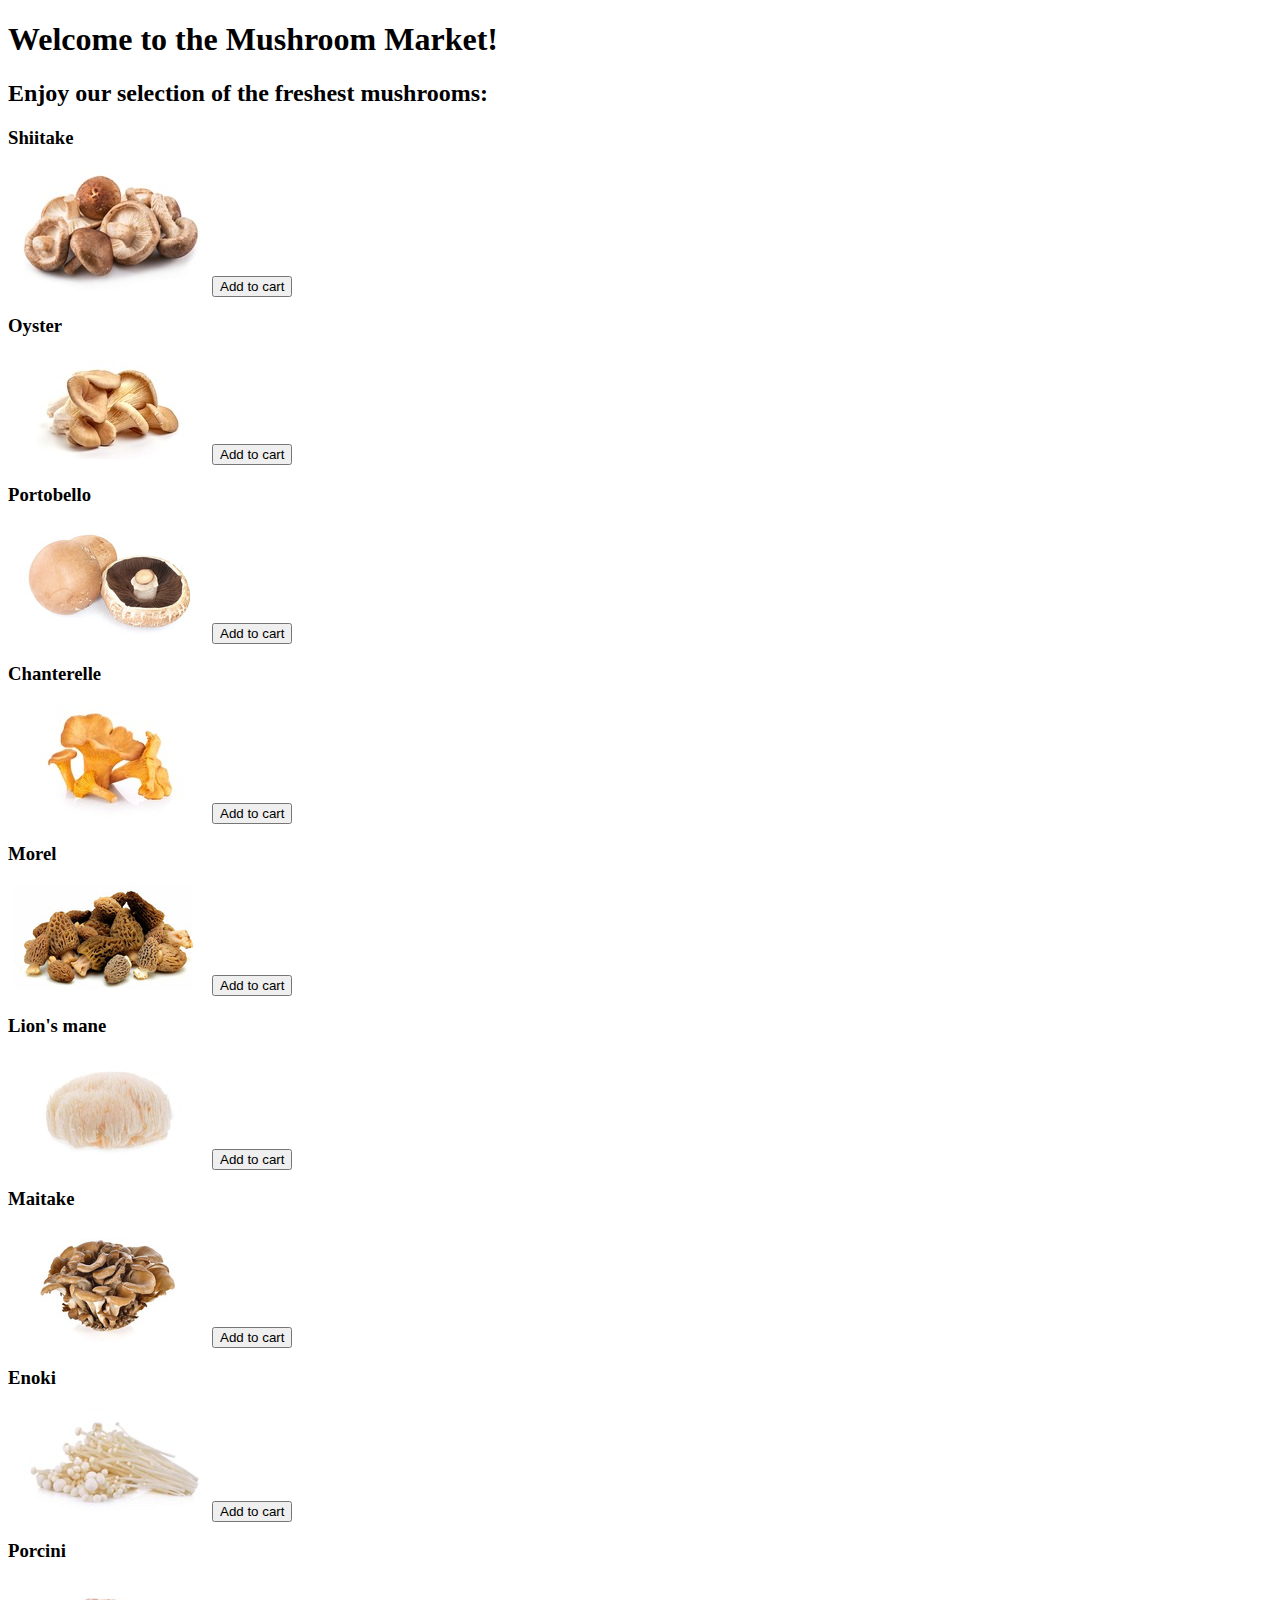
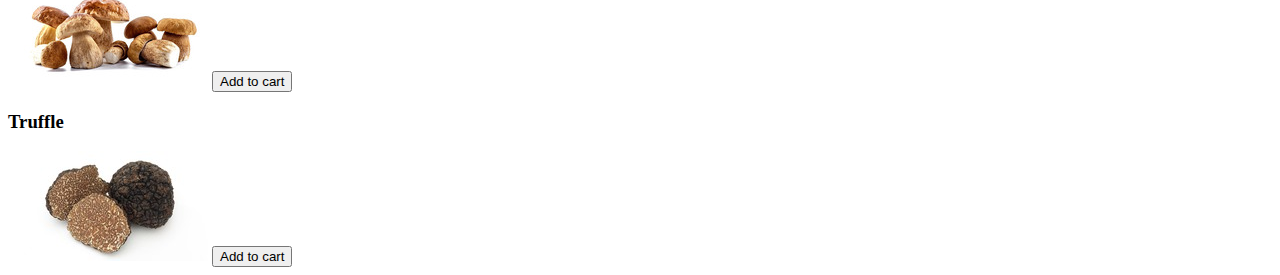
==== index.html @ 882fdf7a "Beginning of mushroom farm project." ====
<!DOCTYPE html>
<html lang="en">
<head>
  <script type="module" src="main.js"></script>
  <link rel="stylesheet" href="style.css">
  <meta charset="UTF-8">
  <meta name="viewport" content="width=device-width, initial-scale=1.0">
  <title>Mushroom Cart</title>
</head>
<body>

  <h1>Welcome to the Mushroom Market!</h1>

  <h2>Enjoy our selection of the freshest mushrooms:</h2>

  <section class="shelf-container">
    <div class="type-container " id="shiitake-cont">
      <h3>Shiitake</h3>
      <img src="images/shiitake.jpg" alt="shiitake mushroom">
      <button id="shiitake-btn" class="add-btn">Add to cart</button>
    </div>
    <div class="type-container " id="oyster-cont">
      <h3>Oyster</h3>
      <img src="images/oyster.jpg" alt="oyster mushroom">
      <button id="oyster-btn" class="add-btn">Add to cart</button>
    </div>
    <div class="type-container " id="portobello-cont">
      <h3>Portobello</h3>
      <img src="images/portobello.jpg" alt="portobello mushroom">
      <button id="portobello-btn" class="add-btn">Add to cart</button>
    </div>
    <div class="type-container " id="chanterelle-cont">
      <h3>Chanterelle</h3>
      <img src="images/chanterelle.jpg" alt="chanterelle mushroom">
      <button id="chanterelle-btn" class="add-btn">Add to cart</button>
    </div>
    <div class="type-container " id="morel-cont">
      <h3>Morel</h3>
      <img src="images/morel.jpg" alt="morel mushroom">
      <button id="morel-btn" class="add-btn">Add to cart</button>
    </div>
    <div class="type-container" id="lions-mane-cont">
      <h3>Lion's mane</h3>
      <img src="images/lions-mane.jpg" alt="lion's mane mushroom">
      <button id="lions-mane-btn" class="add-btn">Add to cart</button>
    </div>
    <div class="type-container " id="maitake-cont">
      <h3>Maitake</h3>
      <img src="images/maitake.jpg" alt="maitake mushroom">
      <button id="maitake-btn" class="add-btn">Add to cart</button>
    </div>
    <div class="type-container " id="enoki-cont">
      <h3>Enoki</h3>
      <img src="images/enoki.jpg" alt="enoki mushroom">
      <button id="enoki-btn" class="add-btn">Add to cart</button>
    </div>
    <div class="type-container " id="porcini-cont">
      <h3>Porcini</h3>
      <img src="images/porcini.jpg" alt="porcini mushroom">
      <button id="porcini-btn" class="add-btn">Add to cart</button>
    </div>
    <div class="type-container " id="truffle-cont">
      <h3>Truffle</h3>
      <img src="images/truffle.jpg" alt="truffle">
      <button id="truffle-btn" class="add-btn">Add to cart</button>
    </div>

  </section>
  
</body>
</html>
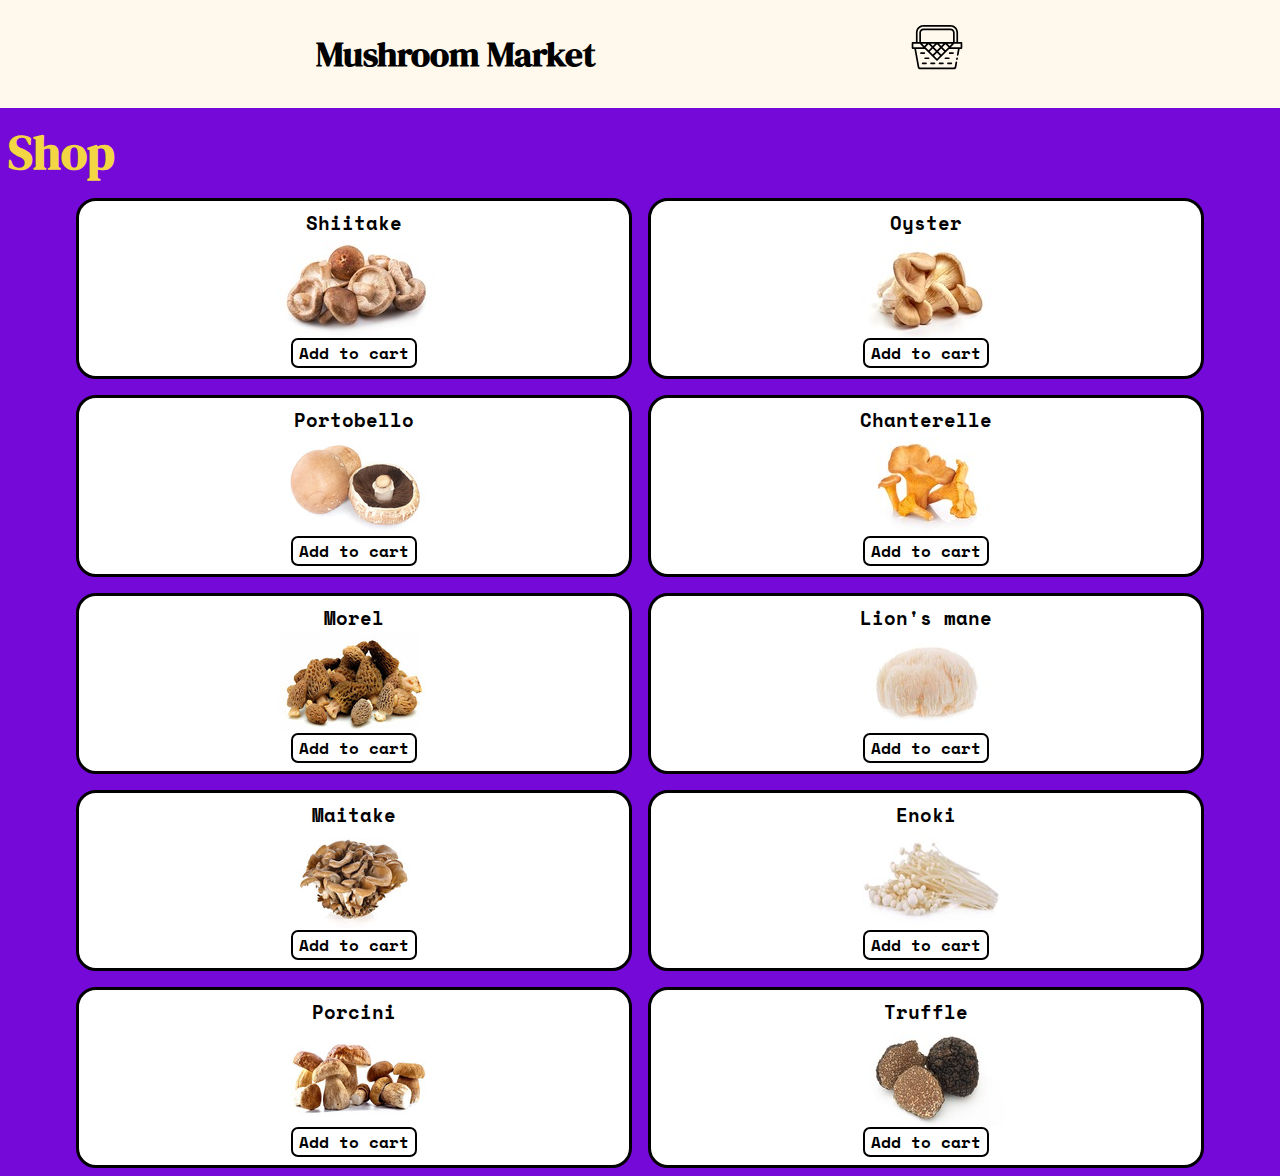
==== commit 5f705983: "Add style." ====
--- a/index.html
+++ b/index.html
@@ -3,69 +3,82 @@
 <head>
   <script type="module" src="main.js"></script>
   <link rel="stylesheet" href="style.css">
+  <link rel="preconnect" href="https://fonts.googleapis.com">
+  <link rel="preconnect" href="https://fonts.gstatic.com" crossorigin>
+  <link href="https://fonts.googleapis.com/css2?family=DM+Serif+Display:ital@0;1&family=Space+Mono:ital,wght@0,400;0,700;1,400;1,700&display=swap" rel="stylesheet">
   <meta charset="UTF-8">
   <meta name="viewport" content="width=device-width, initial-scale=1.0">
-  <title>Mushroom Cart</title>
+  <title>Mushroom Market</title>
 </head>
 <body>
+  <header id="header-cont">
+    <h1 id="header-title">Mushroom Market</h1>
+    <div id="basket-cont">
+      <a href="cart.html">
+        <img src="icons/basket-icon.svg" alt="basket button" id="basket-icon">
+      </a>
+    </div>
+  </header>
 
-  <h1>Welcome to the Mushroom Market!</h1>
+  <main id="main-cont">
 
-  <h2>Enjoy our selection of the freshest mushrooms:</h2>
+    <h2 id="main-title">Shop</h2>
+  
+    <section id="shelf-cont">
+      <div class="type-container " id="shiitake-cont">
+        <h3>Shiitake</h3>
+        <img src="images/shiitake.jpg" alt="shiitake mushroom">
+        <button id="0" class="add-btn">Add to cart</button>
+      </div>
+      <div class="type-container " id="oyster-cont">
+        <h3>Oyster</h3>
+        <img src="images/oyster.jpg" alt="oyster mushroom">
+        <button id="1" class="add-btn">Add to cart</button>
+      </div>
+      <div class="type-container " id="portobello-cont">
+        <h3>Portobello</h3>
+        <img src="images/portobello.jpg" alt="portobello mushroom">
+        <button id="2" class="add-btn">Add to cart</button>
+      </div>
+      <div class="type-container " id="chanterelle-cont">
+        <h3>Chanterelle</h3>
+        <img src="images/chanterelle.jpg" alt="chanterelle mushroom">
+        <button id="3" class="add-btn">Add to cart</button>
+      </div>
+      <div class="type-container " id="morel-cont">
+        <h3>Morel</h3>
+        <img src="images/morel.jpg" alt="morel mushroom">
+        <button id="4" class="add-btn">Add to cart</button>
+      </div>
+      <div class="type-container" id="lions-mane-cont">
+        <h3>Lion's mane</h3>
+        <img src="images/lions-mane.jpg" alt="lion's mane mushroom">
+        <button id="5" class="add-btn">Add to cart</button>
+      </div>
+      <div class="type-container " id="maitake-cont">
+        <h3>Maitake</h3>
+        <img src="images/maitake.jpg" alt="maitake mushroom">
+        <button id="6" class="add-btn">Add to cart</button>
+      </div>
+      <div class="type-container " id="enoki-cont">
+        <h3>Enoki</h3>
+        <img src="images/enoki.jpg" alt="enoki mushroom">
+        <button id="7" class="add-btn">Add to cart</button>
+      </div>
+      <div class="type-container " id="porcini-cont">
+        <h3>Porcini</h3>
+        <img src="images/porcini.jpg" alt="porcini mushroom">
+        <button id="8" class="add-btn">Add to cart</button>
+      </div>
+      <div class="type-container " id="truffle-cont">
+        <h3>Truffle</h3>
+        <img src="images/truffle.jpg" alt="truffle">
+        <button id="9" class="add-btn">Add to cart</button>
+      </div>
+  
+    </section>
+    
+  </main>
 
-  <section class="shelf-container">
-    <div class="type-container " id="shiitake-cont">
-      <h3>Shiitake</h3>
-      <img src="images/shiitake.jpg" alt="shiitake mushroom">
-      <button id="shiitake-btn" class="add-btn">Add to cart</button>
-    </div>
-    <div class="type-container " id="oyster-cont">
-      <h3>Oyster</h3>
-      <img src="images/oyster.jpg" alt="oyster mushroom">
-      <button id="oyster-btn" class="add-btn">Add to cart</button>
-    </div>
-    <div class="type-container " id="portobello-cont">
-      <h3>Portobello</h3>
-      <img src="images/portobello.jpg" alt="portobello mushroom">
-      <button id="portobello-btn" class="add-btn">Add to cart</button>
-    </div>
-    <div class="type-container " id="chanterelle-cont">
-      <h3>Chanterelle</h3>
-      <img src="images/chanterelle.jpg" alt="chanterelle mushroom">
-      <button id="chanterelle-btn" class="add-btn">Add to cart</button>
-    </div>
-    <div class="type-container " id="morel-cont">
-      <h3>Morel</h3>
-      <img src="images/morel.jpg" alt="morel mushroom">
-      <button id="morel-btn" class="add-btn">Add to cart</button>
-    </div>
-    <div class="type-container" id="lions-mane-cont">
-      <h3>Lion's mane</h3>
-      <img src="images/lions-mane.jpg" alt="lion's mane mushroom">
-      <button id="lions-mane-btn" class="add-btn">Add to cart</button>
-    </div>
-    <div class="type-container " id="maitake-cont">
-      <h3>Maitake</h3>
-      <img src="images/maitake.jpg" alt="maitake mushroom">
-      <button id="maitake-btn" class="add-btn">Add to cart</button>
-    </div>
-    <div class="type-container " id="enoki-cont">
-      <h3>Enoki</h3>
-      <img src="images/enoki.jpg" alt="enoki mushroom">
-      <button id="enoki-btn" class="add-btn">Add to cart</button>
-    </div>
-    <div class="type-container " id="porcini-cont">
-      <h3>Porcini</h3>
-      <img src="images/porcini.jpg" alt="porcini mushroom">
-      <button id="porcini-btn" class="add-btn">Add to cart</button>
-    </div>
-    <div class="type-container " id="truffle-cont">
-      <h3>Truffle</h3>
-      <img src="images/truffle.jpg" alt="truffle">
-      <button id="truffle-btn" class="add-btn">Add to cart</button>
-    </div>
-
-  </section>
-  
 </body>
 </html>--- a/style.css
+++ b/style.css
@@ -0,0 +1,92 @@
+/*
+  Josh's Custom CSS Reset
+  https://www.joshwcomeau.com/css/custom-css-reset/
+*/
+*, *::before, *::after {
+  box-sizing: border-box;
+}
+* {
+  margin: 0;
+  font-family: 'Space Mono', monospace;
+}
+body {
+  line-height: 1.5;
+  -webkit-font-smoothing: antialiased;
+}
+img, picture, video, canvas, svg {
+  display: block;
+  max-width: 100%;
+}
+input, button, textarea, select {
+  font: inherit;
+}
+p, h1, h2, h3, h4, h5, h6 {
+  overflow-wrap: break-word;
+}
+#root, #__next {
+  isolation: isolate;
+}
+
+/* -------------------------------- css reset ------------------------------- */
+
+body {
+  background-color: #7409d8;
+}
+
+#header-cont {
+  display: flex;
+  justify-content: space-evenly;
+  align-items: center;
+  height: 12svh;
+  background-color: rgb(255, 249, 237);
+  padding: 3px;
+  position: sticky;
+  top: 0;
+}
+
+#header-title {
+  font-family: 'DM Serif Display', serif;
+  font-size: 2.2rem;
+}
+
+#basket-icon {
+  height: 7.5svh;
+}
+
+#main-cont {
+  margin: 8px;
+}
+
+#main-title {
+  font-family: 'DM Serif Display', serif;
+  font-size: 3rem;
+  font-weight: 800;
+  color: #f3d644;
+}
+
+#shelf-cont {
+  margin-top: 10px;
+  display: flex;
+  flex-wrap: wrap;
+  gap: 1rem;
+  justify-content: center;
+}
+
+.type-container {
+  width: 44%;
+  display: flex;
+  flex-direction: column;
+  align-items: center;
+  gap: 0.1rem;
+  background-color: #FFFFFF;
+  border: 3px solid black;
+  border-radius: 20px;
+  padding: 0.5rem;
+}
+
+.add-btn {
+  background-color: #FFFFFF;
+  border: 2px solid black;
+  border-radius: 7px;
+  font-weight: 900;
+}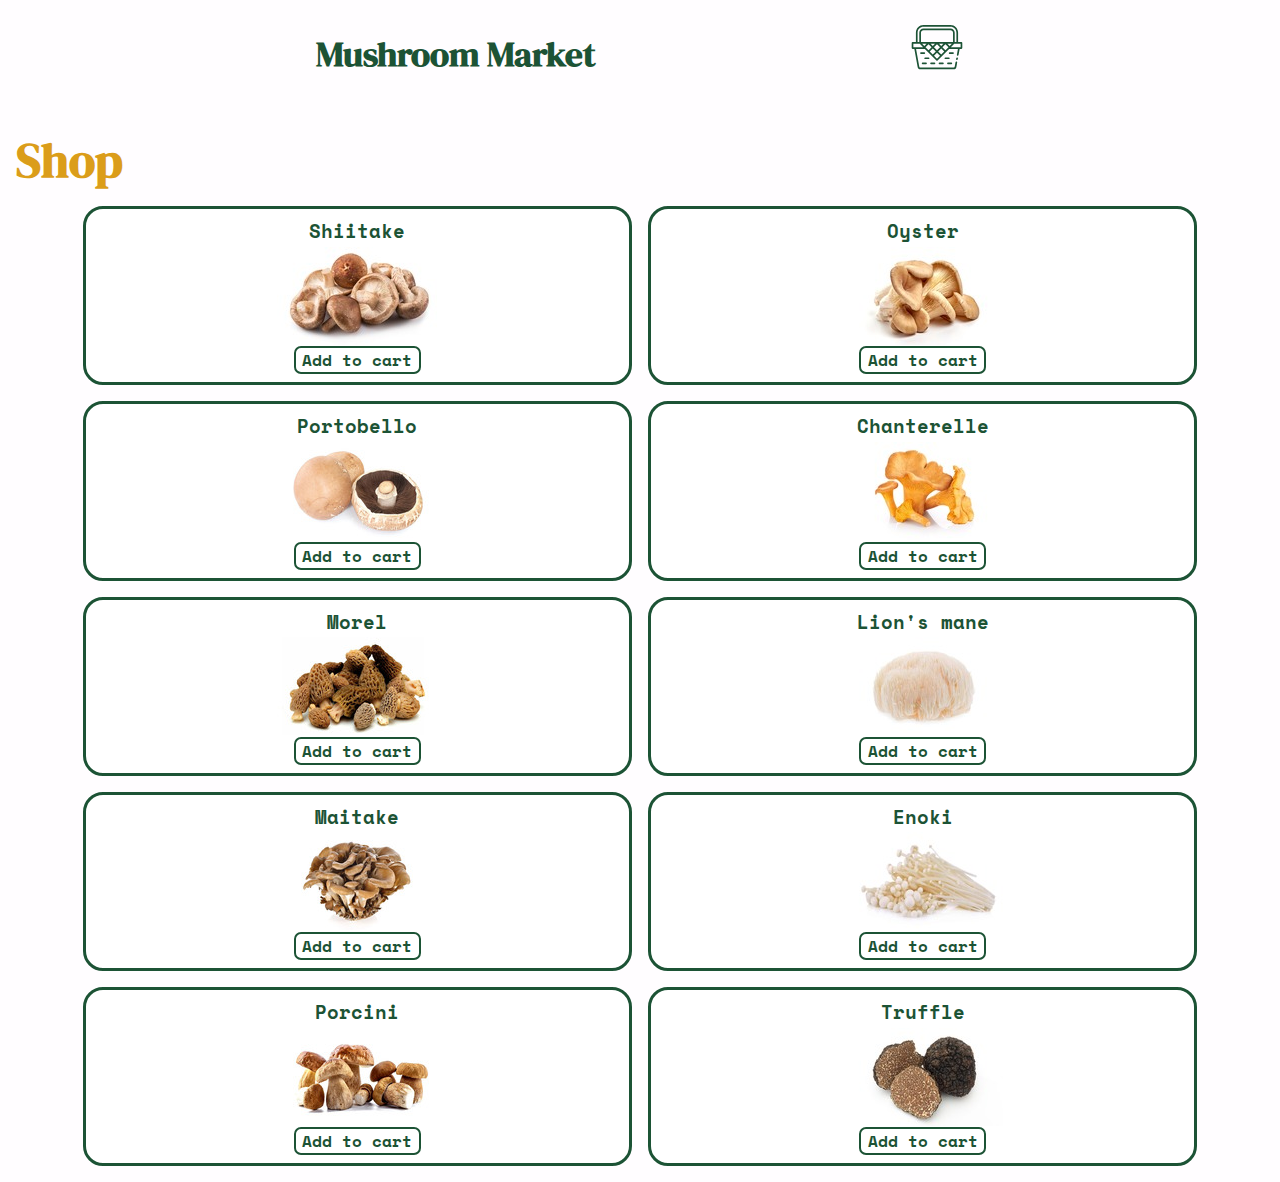
==== commit 83168a93: "Add counter." ====
--- a/index.html
+++ b/index.html
@@ -16,6 +16,7 @@
     <div id="basket-cont">
       <a href="cart.html">
         <img src="icons/basket-icon.svg" alt="basket button" id="basket-icon">
+        <div id="basket-alert"></div>
       </a>
     </div>
   </header>
--- a/style.css
+++ b/style.css
@@ -8,6 +8,7 @@
 * {
   margin: 0;
   font-family: 'Space Mono', monospace;
+  color: var(--dark);
 }
 body {
   line-height: 1.5;
@@ -27,10 +28,22 @@
   isolation: isolate;
 }
 
+a,
+button {
+  all: unset;
+}
+
 /* -------------------------------- css reset ------------------------------- */
 
+:root {
+  --primary: #1c5335;
+  --secondary: #db9d1a;
+  --dark: #1c5335;
+  --light: #fffdff;
+}
+
 body {
-  background-color: #7409d8;
+  background-color: var(--light);
 }
 
 #header-cont {
@@ -38,7 +51,7 @@
   justify-content: space-evenly;
   align-items: center;
   height: 12svh;
-  background-color: rgb(255, 249, 237);
+  background-color: var(--light);
   padding: 3px;
   position: sticky;
   top: 0;
@@ -47,21 +60,44 @@
 #header-title {
   font-family: 'DM Serif Display', serif;
   font-size: 2.2rem;
+  color: var(--primary);
 }
 
 #basket-icon {
   height: 7.5svh;
+  color: var(--primary);
+  filter: invert(25%) sepia(8%) saturate(3343%) hue-rotate(95deg) brightness(94%) contrast(87%);
+}
+
+#basket-alert {
+  background-color: rgb(217, 11, 11);
+  width: 1.3rem;
+  height: 1.3rem;
+  border-radius: 50%;
+  display: none;
+  justify-content: center;
+  align-items: center;
+  color: var(--light);
+  font-family: sans-serif;
+  font-weight: 900;
+  position: absolute;
+  top: 3.4rem;
+  right: 2rem;
+}
+
+#basket-alert.show {
+  display: flex;
 }
 
 #main-cont {
-  margin: 8px;
+  padding: 1rem;
 }
 
 #main-title {
   font-family: 'DM Serif Display', serif;
   font-size: 3rem;
   font-weight: 800;
-  color: #f3d644;
+  color: var(--secondary);
 }
 
 #shelf-cont {
@@ -79,14 +115,20 @@
   align-items: center;
   gap: 0.1rem;
   background-color: #FFFFFF;
-  border: 3px solid black;
+  border: 3px solid var(--dark);
   border-radius: 20px;
   padding: 0.5rem;
 }
 
 .add-btn {
   background-color: #FFFFFF;
-  border: 2px solid black;
+  border: 2px solid var(--dark);
   border-radius: 7px;
   font-weight: 900;
+  padding: 0 0.4rem 0 0.4rem;
+}
+
+.add-btn:active {
+  background-color: var(--dark);
+  color: var(--light);
 }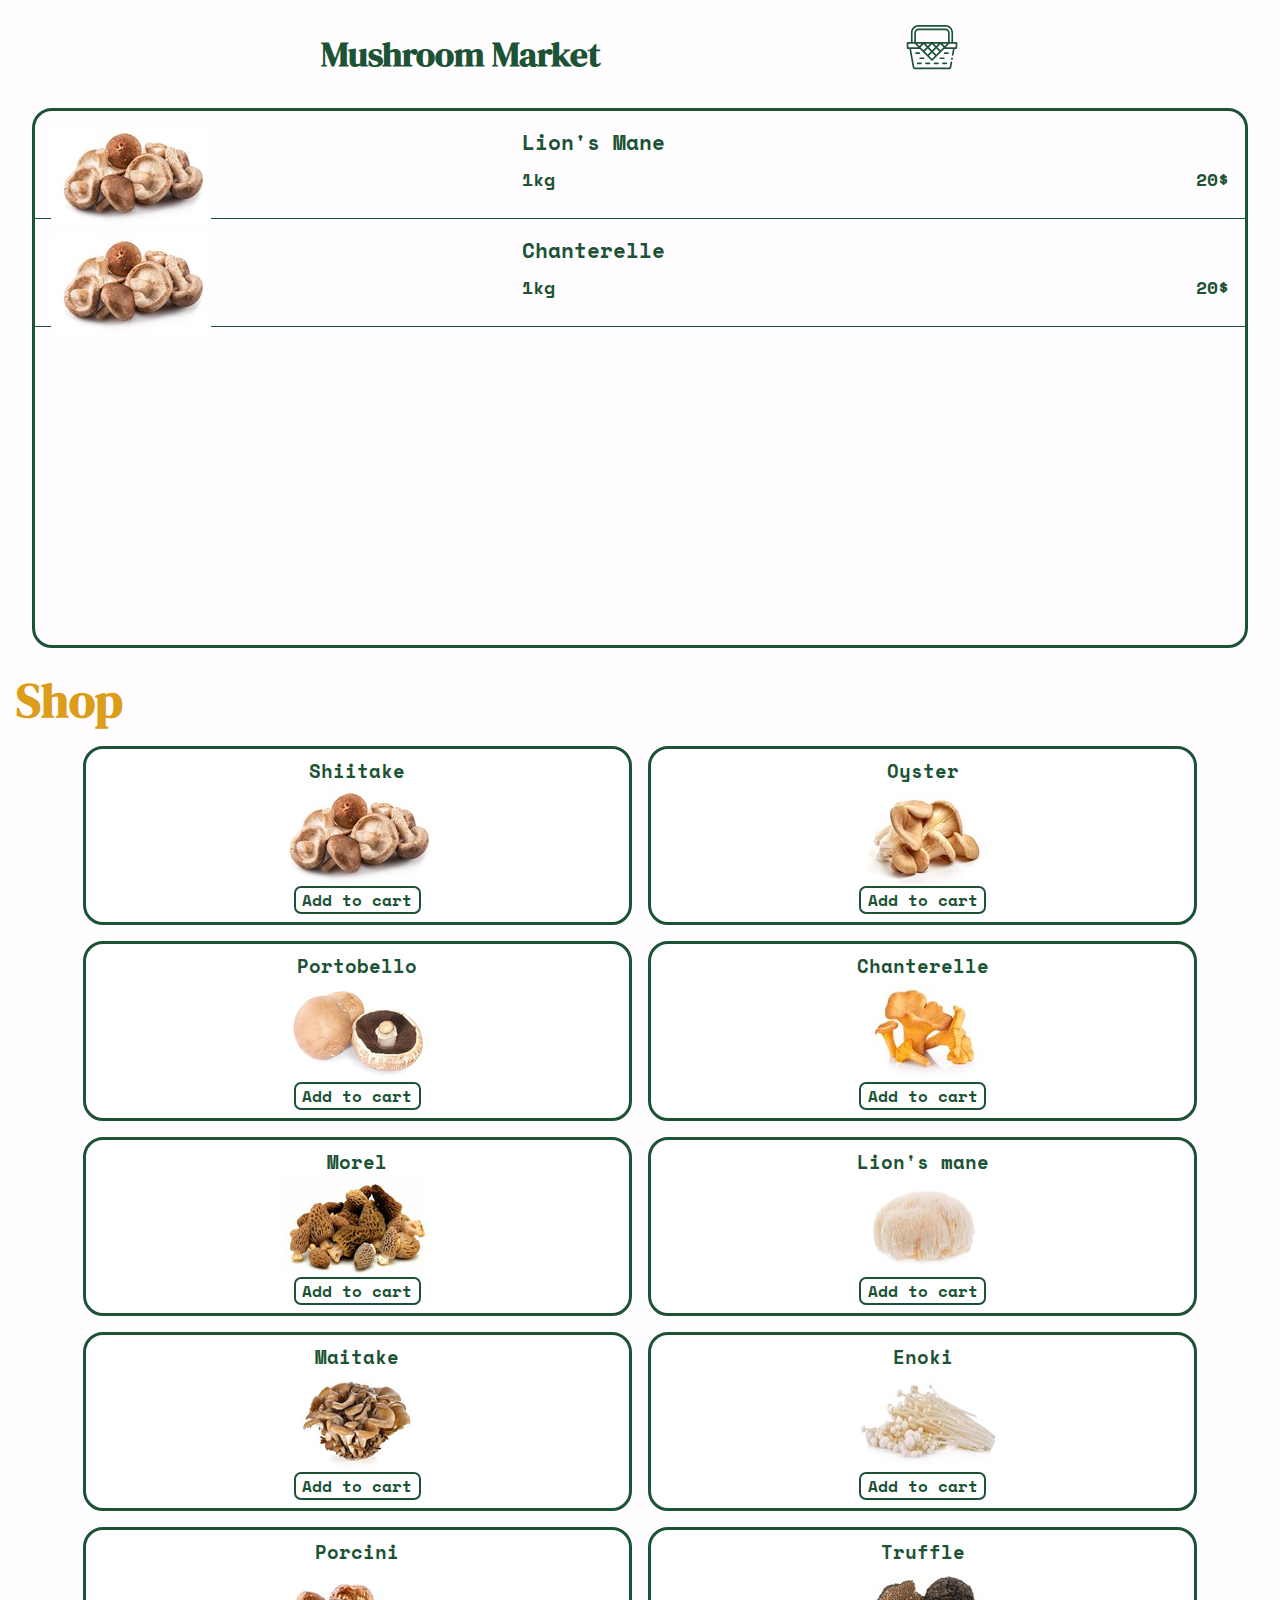
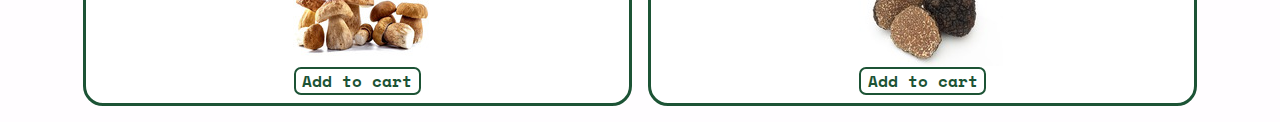
==== commit 44b7184d: "Cart display div." ====
--- a/index.html
+++ b/index.html
@@ -14,12 +14,40 @@
   <header id="header-cont">
     <h1 id="header-title">Mushroom Market</h1>
     <div id="basket-cont">
-      <a href="cart.html">
-        <img src="icons/basket-icon.svg" alt="basket button" id="basket-icon">
-        <div id="basket-alert"></div>
-      </a>
+      <img src="icons/basket-icon.svg" alt="basket button" id="basket-icon">
+      <div id="basket-alert"></div>
     </div>
   </header>
+
+  <section id="cart-cont">
+
+    <div id="cart-item-cont"> 
+      <div id="cart-img-cont">
+        <img id="cart-item-img" class="item-char" src="images/shiitake.jpg" alt="shiitake">
+      </div>
+      <div id="chars-cont">
+        <div id="cart-item-name" class="item-char">Lion's Mane</div>
+        <div id="numbers-cont">
+          <div id="cart-item-quantity" class="item-char"><span id="display-kilos">1</span>kg</div>
+          <div id="cart-item-price" class="item-char">20$</div>
+        </div>
+      </div>
+    </div>
+    <div id="cart-item-cont"> 
+      <div id="cart-img-cont">
+        <img id="cart-item-img" class="item-char" src="images/shiitake.jpg" alt="shiitake">
+      </div>
+      <div id="chars-cont">
+        <div id="cart-item-name" class="item-char">Chanterelle</div>
+        <div id="numbers-cont">
+          <div id="cart-item-quantity" class="item-char"><span id="display-kilos">1</span>kg</div>
+          <div id="cart-item-price" class="item-char">20$</div>
+        </div>
+      </div>
+    </div>
+
+
+  </section>
 
   <main id="main-cont">
 
--- a/style.css
+++ b/style.css
@@ -52,7 +52,7 @@
   align-items: center;
   height: 12svh;
   background-color: var(--light);
-  padding: 3px;
+  padding: 1rem;
   position: sticky;
   top: 0;
 }
@@ -87,6 +87,53 @@
 
 #basket-alert.show {
   display: flex;
+}
+
+#cart-cont {
+  height: 60svh;
+  background-color: var(--light);
+  margin: 0 2rem;
+  border: solid 3px var(--dark);
+  border-radius: 20px;
+}
+
+#cart-item-cont {
+  height: 12svh;
+  padding: 1rem;
+  border-bottom: solid 1px var(--dark);
+  display: flex;
+  justify-content: space-between;
+}
+
+#cart-img-cont {
+  width: 35%;
+}
+
+#cart-item-img {
+  max-width: 100%;
+  height: auto;
+}
+
+#chars-cont {
+  display: flex;
+  flex-direction: column;
+  gap: 0.5rem;
+  width: 60%;
+}
+
+#cart-item-name {
+  font-size: 1.3rem;
+}
+
+#numbers-cont {
+  display: flex;
+  justify-content: space-between;
+  gap: 0.8rem;
+}
+
+.item-char {
+  font-size: 1.1rem;
+  font-weight: 700;
 }
 
 #main-cont {
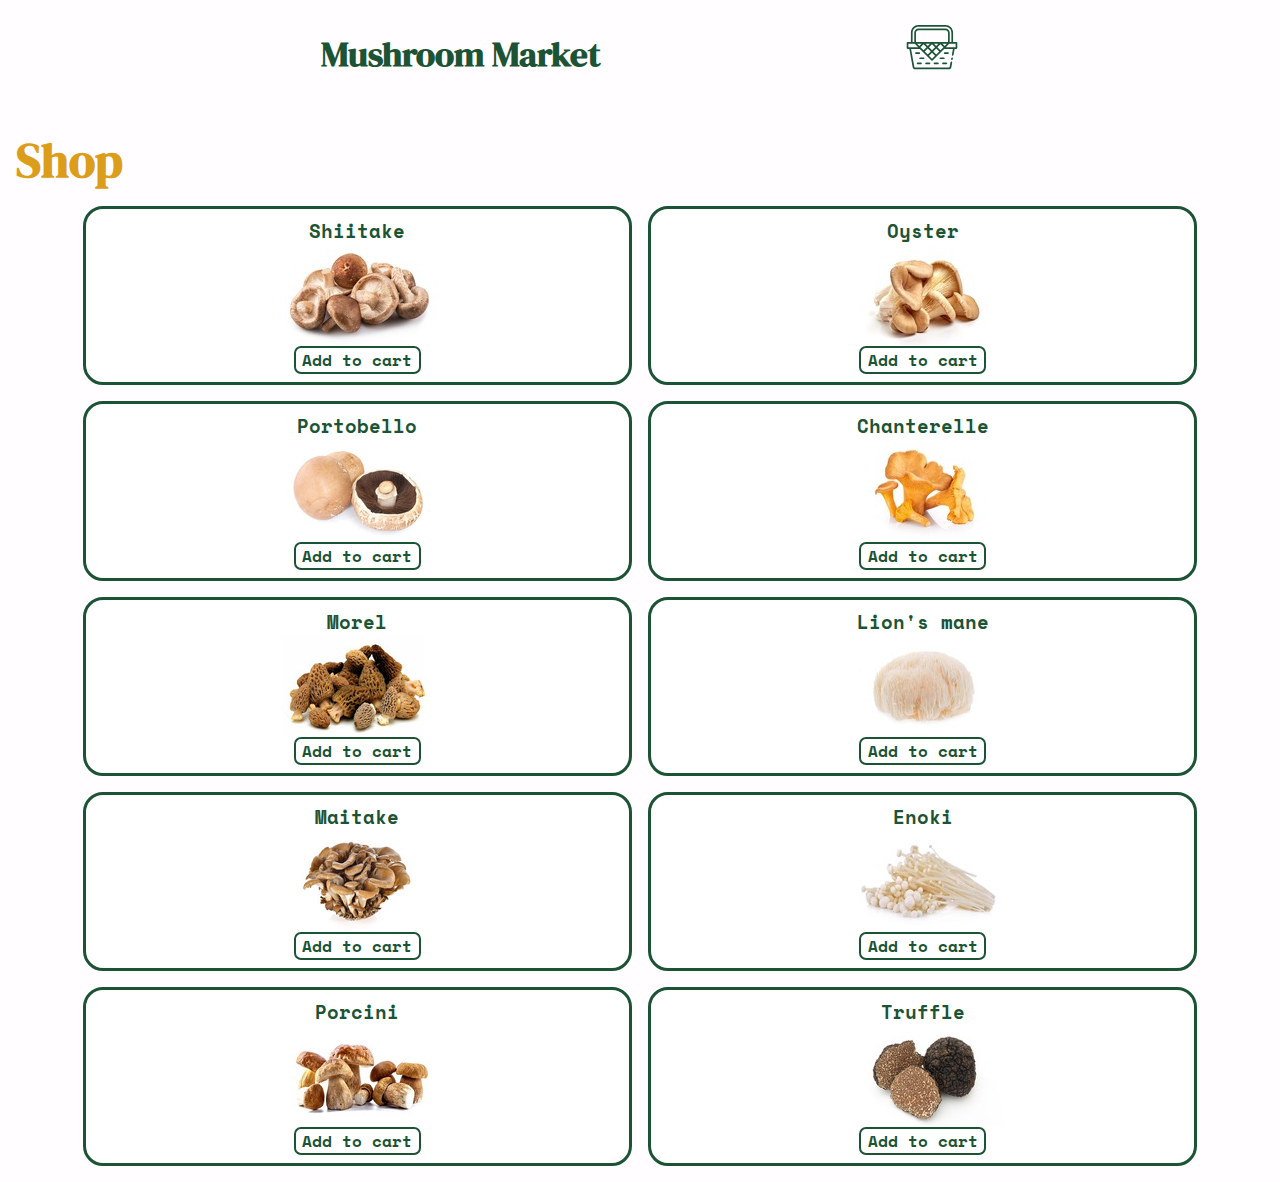
==== commit beafb543: "Cart div updates the actual cart." ====
--- a/index.html
+++ b/index.html
@@ -12,42 +12,14 @@
 </head>
 <body>
   <header id="header-cont">
-    <h1 id="header-title">Mushroom Market</h1>
-    <div id="basket-cont">
-      <img src="icons/basket-icon.svg" alt="basket button" id="basket-icon">
-      <div id="basket-alert"></div>
+    <div id="top-cont">
+      <h1 id="header-title">Mushroom Market</h1>
+      <div id="basket-cont">
+        <img src="icons/basket-icon.svg" alt="basket button" id="basket-icon">
+        <div id="basket-alert"></div>
+      </div>
     </div>
   </header>
-
-  <section id="cart-cont">
-
-    <div id="cart-item-cont"> 
-      <div id="cart-img-cont">
-        <img id="cart-item-img" class="item-char" src="images/shiitake.jpg" alt="shiitake">
-      </div>
-      <div id="chars-cont">
-        <div id="cart-item-name" class="item-char">Lion's Mane</div>
-        <div id="numbers-cont">
-          <div id="cart-item-quantity" class="item-char"><span id="display-kilos">1</span>kg</div>
-          <div id="cart-item-price" class="item-char">20$</div>
-        </div>
-      </div>
-    </div>
-    <div id="cart-item-cont"> 
-      <div id="cart-img-cont">
-        <img id="cart-item-img" class="item-char" src="images/shiitake.jpg" alt="shiitake">
-      </div>
-      <div id="chars-cont">
-        <div id="cart-item-name" class="item-char">Chanterelle</div>
-        <div id="numbers-cont">
-          <div id="cart-item-quantity" class="item-char"><span id="display-kilos">1</span>kg</div>
-          <div id="cart-item-price" class="item-char">20$</div>
-        </div>
-      </div>
-    </div>
-
-
-  </section>
 
   <main id="main-cont">
 
--- a/style.css
+++ b/style.css
@@ -48,13 +48,18 @@
 
 #header-cont {
   display: flex;
+  flex-direction: column;
+  position: sticky;
+  top: 0;
+}
+
+#top-cont {
+  display: flex;
   justify-content: space-evenly;
   align-items: center;
   height: 12svh;
   background-color: var(--light);
   padding: 1rem;
-  position: sticky;
-  top: 0;
 }
 
 #header-title {
@@ -89,11 +94,13 @@
   display: flex;
 }
 
-#cart-cont {
+.cart-cont {
+  display: block;
+  position: inherit;
   height: 60svh;
   background-color: var(--light);
-  margin: 0 2rem;
-  border: solid 3px var(--dark);
+  margin: 0 1.5rem;
+  border: solid 2px var(--dark);
   border-radius: 20px;
 }
 
